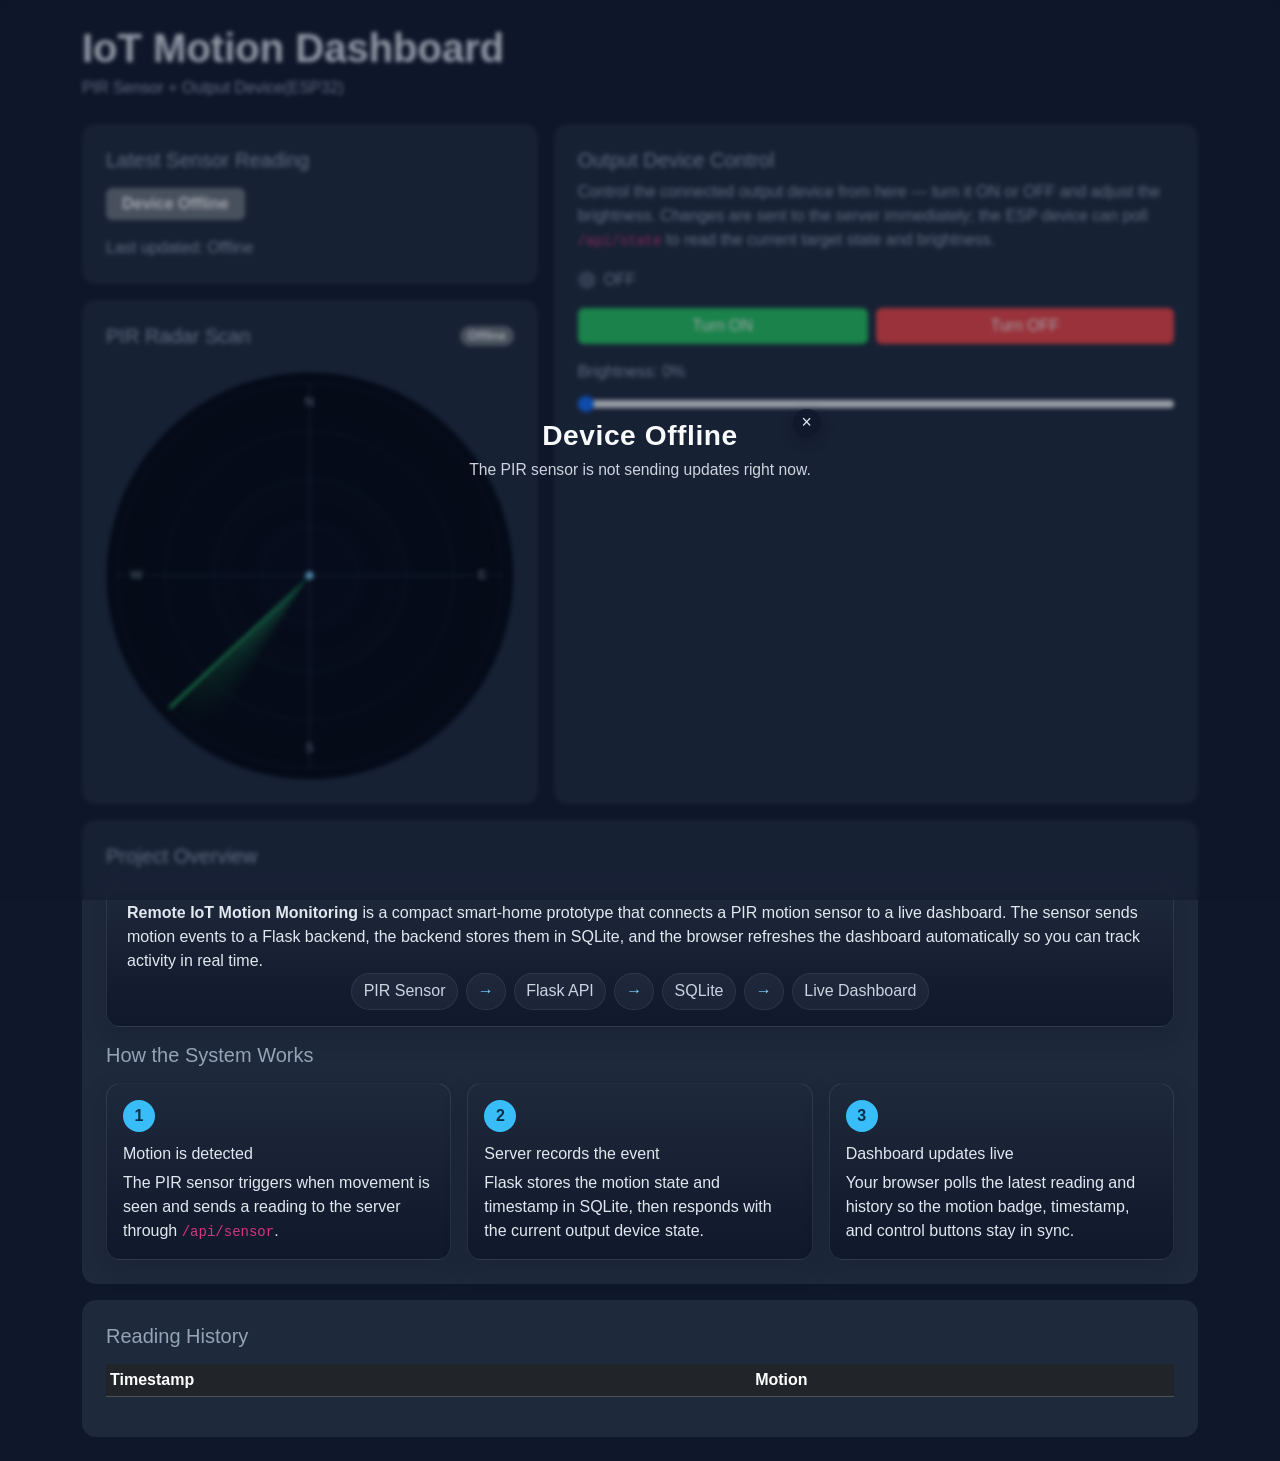
==== templates/index.html @ 16101492 "Initial commit" ====
<!DOCTYPE html>
<html lang="en">
<head>
<meta charset="UTF-8">
<title>IoT Motion Dashboard</title>
<meta name="viewport" content="width=device-width, initial-scale=1">
<link href="https://cdn.jsdelivr.net/npm/bootstrap@5.3.3/dist/css/bootstrap.min.css" rel="stylesheet">
<style>
  body { background: #0f172a; color: #e2e8f0; font-family: 'Segoe UI', sans-serif; }
  .card { background: #1e293b; border: none; border-radius: 14px; }
  .status-dot { width: 18px; height: 18px; border-radius: 50%; display: inline-block; margin-right: 8px; }
  .dot-on { background: #22c55e; box-shadow: 0 0 12px #22c55e; }
  .dot-off { background: #475569; }
  .badge-motion { font-size: 1rem; padding: .5em 1em; }
  .radar-card { overflow: hidden; }
  .radar-wrap { display: flex; align-items: center; justify-content: center; padding-top: .5rem; }
  /* Realistic radar display: canvas-based for smooth animation */
  .radar-display {
    position: relative; width: 100%; min-width: 140px; max-width: 220px; aspect-ratio: 1/1; border-radius: 50%;
    background: radial-gradient(circle at center, rgba(2,6,23,0.9), rgba(6,10,20,0.85) 40%, rgba(2,6,23,0.95));
    border: 1px solid rgba(125,211,252,0.06); box-shadow: inset 0 0 30px rgba(14,165,233,0.04), 0 0 18px rgba(14,165,233,0.03);
    display: flex; align-items: center; justify-content: center; overflow: hidden;
  }
  .radar-canvas {
    width: 100%; height: 100%; display: block; border-radius: 50%;
  }
  /* Subtle vignette overlay to match UI */
  .radar-overlay {
    position: absolute; inset: 0; border-radius: 50%; pointer-events: none;
    background-image: radial-gradient(circle at center, rgba(0,0,0,0) 45%, rgba(0,0,0,0.25) 100%);
    mix-blend-mode: multiply; opacity: 0.35;
  }
  /* Responsive tweaks */
  @media (max-width: 576px) {
    .radar-display { max-width: 180px; min-width: 120px; }
    .radar-overlay { opacity: 0.2; }
    .badge-motion { font-size: 0.9rem; padding: .35em .8em; }
  }
  .radar-glow { filter: drop-shadow(0 0 6px rgba(34,197,94,0.9)); }

  @keyframes radarSweep {
    from { transform: rotate(0deg); }
    to { transform: rotate(360deg); }
  }
  .step-card { background: linear-gradient(180deg, rgba(30,41,59,0.92), rgba(15,23,42,0.92)); border: 1px solid rgba(148, 163, 184, 0.15); border-radius: 14px; padding: 1rem; height: 100%; box-shadow: 0 10px 22px rgba(15, 23, 42, 0.25); }
  .step-icon { display: inline-flex; align-items: center; justify-content: center; width: 42px; height: 42px; border-radius: 12px; background: rgba(56, 189, 248, 0.15); color: #7dd3fc; font-size: 1.25rem; margin-bottom: 0.85rem; }
  .step-number { display: inline-flex; align-items: center; justify-content: center; width: 32px; height: 32px; border-radius: 50%; background: #38bdf8; color: #082f49; font-weight: 700; margin-bottom: 0.75rem; }
  .intro-box { background: linear-gradient(180deg, rgba(30,41,59,0.92), rgba(15, 23, 42, 0.92)); border: 1px solid rgba(148, 163, 184, 0.15); border-radius: 14px; padding: 1rem 1.25rem; box-shadow: 0 10px 22px rgba(15, 23, 42, 0.25);}
  .mini-flow { display: flex; align-items: center; justify-content: center; gap: .5rem; flex-wrap: wrap; color: #cbd5e1; }
  .mini-flow span { background: rgba(148,163,184,0.08); border: 1px solid rgba(148,163,184,0.12); border-radius: 999px; padding: .35rem .7rem; }
  .intro-box p, .step-card h6, .step-card p { color: #e2e8f0; }
  .arrow { color: #7dd3fc; font-weight: 700; }
  table { color: #e2e8f0; }
  .btn-on { background: #22c55e; border: none; }
  .btn-off { background: #ef4444; border: none; }
  h1 { font-weight: 600; }
  .muted { color: #94a3b8; }
.state-text-muted { color: #94a3b8 !important; }

/* Responsive layout: stack columns on tablet/mobile and ensure radar stays circular */
@media (max-width: 992px) {
  /* Make the two main columns full-width (single column layout) */
  .row.g-3 { flex-direction: column; }
  .col-lg-5, .col-lg-7 { flex: 0 0 100%; max-width: 100%; }

  /* Ensure cards and radar have comfortable touch padding */
  .radar-card, .card.p-4 { margin-bottom: 1rem; padding: 1rem; }
  .radar-wrap { padding-top: .75rem; padding-bottom: .75rem; }
  .radar-display { margin: 0 auto; }

  /* Make controls touch-friendly */
  .btn { padding: .75rem 1rem; font-size: 1rem; }
  .form-range { touch-action: none; }

  /* Avoid horizontal scrolling for tables and long content */
  .table-responsive { overflow-x: auto; }
}

/* Landscape phones: allow a slightly larger radar while keeping layout stacked */
@media (max-width: 768px) and (orientation: landscape) {
  .radar-display { max-width: 260px; }
}

/* Desktop: allow a larger radar size while preserving circular shape */
@media (min-width: 992px) {
  .radar-display { max-width: 420px; min-width: 220px; }
  .radar-wrap { padding-top: 1rem; }
}

/* Ensure the radar never overlaps other content and scales smoothly */
.radar-display { box-sizing: border-box; transition: width 240ms ease, max-width 240ms ease, margin 240ms ease; }

.offline-modal-backdrop {
  position: fixed;
  inset: 0;
  background: rgba(15, 23, 42, 0.38);
  backdrop-filter: blur(2px);
  -webkit-backdrop-filter: blur(2px);
  display: none;
  align-items: center;
  justify-content: center;
  z-index: 1000;
  padding: 1rem;
}

.offline-modal-backdrop.show {
  display: flex;
}

.offline-modal {
  position: relative;
  width: auto;
  background: transparent;
  border: 0;
  border-radius: 0;
  box-shadow: none;
  padding: 0;
  text-align: center;
}

.offline-modal-close {
  position: absolute;
  top: -10px;
  right: -10px;
  width: 28px;
  height: 28px;
  border: 0;
  border-radius: 50%;
  background: rgba(15, 23, 42, 0.75);
  color: #e2e8f0;
  font-size: 1.1rem;
  line-height: 1;
  cursor: pointer;
  box-shadow: 0 4px 14px rgba(2, 6, 23, 0.25);
}

.offline-modal-title {
  color: #f8fafc;
  font-size: clamp(1.25rem, 2.2vw, 1.85rem);
  font-weight: 700;
  margin: 0 0 0.35rem;
  letter-spacing: 0.02em;
}

.offline-modal-text {
  color: #e2e8f0;
  margin: 0;
  line-height: 1.5;
  font-size: 0.98rem;
  opacity: 0.9;
}
</style>
</head>
<body class="p-4">
<div id="offline-modal-backdrop" class="offline-modal-backdrop" aria-live="assertive" aria-modal="true" role="dialog">
  <div class="offline-modal">
    <button id="offline-modal-close" class="offline-modal-close" type="button" aria-label="Close offline notification">×</button>
    <h3 class="offline-modal-title">Device Offline</h3>
    <p class="offline-modal-text">The PIR sensor is not sending updates right now.</p>
  </div>
</div>
<div class="container">
  <h1 class="mb-1">IoT Motion Dashboard</h1>
  <p class="muted mb-4">PIR Sensor + Output Device(ESP32)</p>

  <div class="row g-3">
    <div class="col-lg-5">
      <div class="d-flex flex-column gap-3 h-100">
        <div class="card p-4">
          <h5 class="muted">Latest Sensor Reading</h5>
          <div class="d-flex align-items-center mt-2">
            <span id="motion-badge" class="badge bg-secondary badge-motion">--</span>
          </div>
          <p class="mt-3 mb-0 muted">Last updated: <span id="last-updated">--</span></p>
        </div>

        <div class="card p-4 radar-card">
          <div class="d-flex justify-content-between align-items-center mb-2">
            <h5 class="muted mb-0">PIR Radar Scan</h5>
            <span id="radar-status" class="badge rounded-pill bg-secondary">Standby</span>
          </div>
          <div class="radar-wrap">
            <div id="radar-display" class="radar-display">
              <canvas id="radar-canvas" class="radar-canvas" aria-label="radar display"></canvas>
              <div class="radar-overlay"></div>
            </div>
          </div>
        </div>
      </div>
    </div>

    <div class="col-lg-7">
      <div class="card p-4 h-100">
        <h5 class="muted">Output Device Control</h5>
        <p class="muted mb-2">Control the connected output device from here — turn it ON or OFF and adjust the brightness. Changes are sent to the server immediately; the ESP device can poll <code>/api/state</code> to read the current target state and brightness.</p>
        <div class="d-flex align-items-center mt-2 mb-3">
          <span id="state-dot" class="status-dot dot-off"></span>
          <span id="state-text" class="md-4">OFF</span>
        </div>
        <div class="d-flex gap-2 mb-3">
          <button class="btn btn-on text-white flex-fill" onclick="setState('ON')">Turn ON</button>
          <button class="btn btn-off text-white flex-fill" onclick="setState('OFF')">Turn OFF</button>
        </div>
        <div class="mb-2">
          <label for="brightness-slider" class="form-label muted">Brightness: <span id="brightness-value">100</span>%</label>
          <input id="brightness-slider" type="range" min="0" max="100" value="100" class="form-range" oninput="onBrightnessInput(this.value)" onchange="setBrightness(this.value)">
        </div>
      </div>
    </div>
  </div>

  <div class="card p-4 mt-3">
    <h5 class="muted mb-3">Project Overview</h5>
    <div class="intro-box mb-3">
      <p class="muted mb-0"><strong>Remote IoT Motion Monitoring</strong> is a compact smart-home prototype that connects a PIR motion sensor to a live dashboard. The sensor sends motion events to a Flask backend, the backend stores them in SQLite, and the browser refreshes the dashboard automatically so you can track activity in real time.</p>
  
      <div class="mini-flow">
        <span>PIR Sensor</span>
        <span class="arrow">→</span>
        <span>Flask API</span>
        <span class="arrow">→</span>
        <span>SQLite</span>
        <span class="arrow">→</span>
        <span>Live Dashboard</span>
      </div>
    </div>

    <h5 class="muted mb-3">How the System Works</h5>
    <div class="row g-3">
      <div class="col-md-4">
        <div class="step-card">
          <div class="step-number">1</div>
          <h6>Motion is detected</h6>
          <p class="muted mb-0">The PIR sensor triggers when movement is seen and sends a reading to the server through <code>/api/sensor</code>.</p>
        </div>
      </div>
      <div class="col-md-4">
        <div class="step-card">
          <div class="step-number">2</div>
          <h6>Server records the event</h6>
          <p class="muted mb-0">Flask stores the motion state and timestamp in SQLite, then responds with the current output device state.</p>
        </div>
      </div>
      <div class="col-md-4">
        <div class="step-card">
          <div class="step-number">3</div>
          <h6>Dashboard updates live</h6>
          <p class="muted mb-0">Your browser polls the latest reading and history so the motion badge, timestamp, and control buttons stay in sync.</p>
        </div>
      </div>
    </div>
  </div>

  <div class="card p-4 mt-3">
    <h5 class="muted mb-3">Reading History</h5>
    <div class="table-responsive">
      <table class="table table-dark table-sm">
        <thead>
          <tr><th>Timestamp</th><th>Motion</th></tr>
        </thead>
        <tbody id="history-body">
        </tbody>
      </table>
    </div>
  </div>
</div>

<script>
/* Control + brightness (unchanged behavior) */
async function setState(state) {
  await fetch('/api/control', {
    method: 'POST',
    headers: {'Content-Type': 'application/json'},
    body: JSON.stringify({state})
  });
  refreshLatest();
}

function onBrightnessInput(val) {
  const disp = document.getElementById('brightness-value');
  if (disp) disp.textContent = val;
}

async function setBrightness(value) {
  await fetch('/api/control', {
    method: 'POST',
    headers: {'Content-Type': 'application/json'},
    body: JSON.stringify({brightness: parseInt(value, 10)})
  });
  refreshLatest();
}

/* Motion badge + radar integration */
let _lastMotion = null;
let sensorConnected = false;

function renderMotionBadge(motion, isConnected = true) {
  const el = document.getElementById('motion-badge');
  const status = document.getElementById('radar-status');
  const radar = document.getElementById('radar-display');

  if (!isConnected || motion === null || motion === undefined) {
    el.textContent = 'Device Offline';
    el.className = 'badge bg-secondary badge-motion';
    radar.classList.remove('active');
    status.textContent = 'Offline';
    status.className = 'badge rounded-pill bg-secondary';
    return;
  }

  if (motion === 1) {
    el.textContent = 'Motion Detected';
    el.className = 'badge bg-success badge-motion';
    radar.classList.add('active');
    status.textContent = 'Motion';
    status.className = 'badge rounded-pill bg-success';
  }
  else {
    el.textContent = 'No Motion';
    el.className = 'badge bg-primary badge-motion';
    radar.classList.remove('active');
    status.textContent = 'Standby';
    status.className = 'badge rounded-pill bg-secondary';
  }
}

function renderState(state) {
  const textEl = document.getElementById('state-text');
  textEl.textContent = state;
  textEl.classList.add('state-text-muted');
  const dot = document.getElementById('state-dot');
  dot.className = 'status-dot ' + (state === 'ON' ? 'dot-on' : 'dot-off');
}

function renderBrightness(brightness) {
  const val = (typeof brightness === 'number' ? brightness : (brightness ? parseInt(brightness, 10) : 100));
  const slider = document.getElementById('brightness-slider');
  const disp = document.getElementById('brightness-value');
  if (slider) slider.value = val;
  if (disp) disp.textContent = val;
}

/* Radar canvas: rings, crosshair, sweep, and blips */
const radar = {
  canvas: null,
  ctx: null,
  w: 0,
  h: 0,
  cx: 0,
  cy: 0,
  r: 0,
  dpr: window.devicePixelRatio || 1,
  sweepAngle: 0,
  sweepSpeed: (2 * Math.PI) / 4.0, // one rotation in ~4s
  lastTs: null,
  blips: [] // {angle, dist(0-1), intensity, lastHitTs}
};

function radarInit() {
  radar.canvas = document.getElementById('radar-canvas');
  if (!radar.canvas) return;
  radar.ctx = radar.canvas.getContext('2d');
  resizeCanvas();

  // Resize handler (debounced)
  window.addEventListener('resize', () => {
    clearTimeout(radar._resizeTO);
    radar._resizeTO = setTimeout(resizeCanvas, 120);
  });

  // Touch/click on mobile: add a blip where the user taps (useful for testing)
  function handlePointer(e) {
    try {
      const rect = radar.canvas.getBoundingClientRect();
      const clientX = (e.touches && e.touches[0]) ? e.touches[0].clientX : e.clientX;
      const clientY = (e.touches && e.touches[0]) ? e.touches[0].clientY : e.clientY;
      const x = (clientX - rect.left) * (radar.canvas.width / rect.width) - radar.canvas.width / 2;
      const y = (clientY - rect.top) * (radar.canvas.height / rect.height) - radar.canvas.height / 2;
      // Convert to canvas-space normalized distance and angle
      const angle = Math.atan2(y, x);
      const distPx = Math.sqrt(x*x + y*y);
      const maxR = Math.min(radar.canvas.width, radar.canvas.height) * 0.5 * radar.dpr * 0.95;
      const normalized = Math.min(0.98, Math.max(0.05, distPx / maxR));
      addBlipAt(angle, normalized);
    } catch (ex) {
      console.warn('pointer handler error', ex);
    }
    // prevent default so page doesn't scroll on touch
    if (e.cancelable) e.preventDefault();
  }
  radar.canvas.addEventListener('click', handlePointer);
  radar.canvas.addEventListener('touchend', (ev) => handlePointer(ev.changedTouches ? ev : ev));

  radar.lastTs = performance.now();
  requestAnimationFrame(animateRadar);
}

function resizeCanvas() {
  const c = radar.canvas;
  const rect = c.getBoundingClientRect();
  // Cap DPR for mobile to avoid huge canvases that kill performance
  radar.dpr = Math.min(window.devicePixelRatio || 1, 2);
  radar.w = Math.max(1, Math.floor(rect.width));
  radar.h = Math.max(1, Math.floor(rect.height));
  c.width = Math.floor(radar.w * radar.dpr);
  c.height = Math.floor(radar.h * radar.dpr);
  c.style.width = radar.w + 'px';
  c.style.height = radar.h + 'px';
  radar.cx = c.width / 2;
  radar.cy = c.height / 2;
  radar.r = Math.min(radar.cx, radar.cy) * 0.95;
  // Adjust sweep speed on small displays for a snappier feel
  radar.sweepSpeed = (2 * Math.PI) / (radar.r < 120 ? 3.2 : 4.0);
  if (radar.ctx) radar.ctx.setTransform(radar.dpr, 0, 0, radar.dpr, 0, 0);
}

function addBlipAt(angleRad, dist) {
  radar.blips.push({angle: angleRad, dist: Math.max(0.08, Math.min(0.98, dist)), intensity: 0, lastHit: 0});
  // keep last N blips
  if (radar.blips.length > 24) radar.blips.shift();
}

function addRandomBlip() {
  const angle = Math.random() * Math.PI * 2;
  const dist = 0.18 + Math.random() * 0.75;
  addBlipAt(angle, dist);
}

function drawRings(ctx) {
  // lower ring count on smaller displays for clarity
  const rings = radar.r > 120 ? 4 : 3;
  ctx.save();
  ctx.translate(radar.cx, radar.cy);
  ctx.lineWidth = Math.max(0.8, Math.min(1.2, radar.r / 200));
  for (let i = 1; i <= rings; i++) {
    const rr = (radar.r * i) / rings;
    ctx.beginPath();
    ctx.strokeStyle = 'rgba(125,211,252,' + (0.06 + i * 0.02) + ')';
    ctx.arc(0, 0, rr, 0, Math.PI * 2);
    ctx.stroke();
  }
  // Crosshair (drawn on top, slightly brighter for visibility)
  ctx.beginPath();
  ctx.moveTo(-radar.r, 0); ctx.lineTo(radar.r, 0);
  ctx.moveTo(0, -radar.r); ctx.lineTo(0, radar.r);
  ctx.strokeStyle = 'rgba(125,211,252,0.20)';
  ctx.lineWidth = Math.max(1, Math.min(2, radar.r / 160));
  ctx.stroke();

  // Center reticle
  ctx.beginPath();
  ctx.fillStyle = 'rgba(125,211,252,0.95)';
  const centerDot = Math.max(2, Math.round(radar.r * 0.02));
  ctx.arc(0, 0, centerDot, 0, Math.PI * 2);
  ctx.fill();

  // Cardinal labels (N,E,S,W)
  ctx.fillStyle = 'rgba(148,163,184,0.9)';
  const fontSize = Math.max(10, Math.round(radar.r * 0.07));
  ctx.font = `${fontSize}px sans-serif`;
  ctx.textAlign = 'center';
  ctx.textBaseline = 'middle';
  const labelDist = radar.r * 0.9;
  ctx.fillText('N', 0, -labelDist);
  ctx.fillText('E', labelDist, 0);
  ctx.fillText('S', 0, labelDist);
  ctx.fillText('W', -labelDist, 0);

  // Subtle ticks radial (fewer ticks on small screens)
  ctx.beginPath();
  const tickStep = radar.r > 120 ? 30 : 60;
  for (let a = 0; a < 360; a += tickStep) {
    const ang = (a * Math.PI) / 180;
    const x1 = Math.cos(ang) * (radar.r * 0.98);
    const y1 = Math.sin(ang) * (radar.r * 0.98);
    const x2 = Math.cos(ang) * (radar.r);
    const y2 = Math.sin(ang) * (radar.r);
    ctx.moveTo(x1, y1); ctx.lineTo(x2, y2);
  }
  ctx.strokeStyle = 'rgba(148,163,184,0.06)';
  ctx.lineWidth = Math.max(0.6, Math.min(1.2, radar.r / 220));
  ctx.stroke();
  ctx.restore();
}

function drawSweep(ctx, angle) {
  // Sweep width and trailing steps adapt to radar size for performance and visual scale
  const sweepWidth = radar.r < 120 ? 0.18 : 0.28; // radians of sweep arc
  const steps = Math.max(12, Math.floor(radar.r / 3)); // scale steps with radius
  const maxAlpha = Math.min(0.72, 0.6 + (radar.r / 600));
  ctx.save();
  ctx.translate(radar.cx, radar.cy);

  for (let i = 0; i < steps; i++) {
    const a = angle - (i * (sweepWidth / steps));
    const alpha = Math.max(0, maxAlpha * (1 - i / steps));
    const g = ctx.createRadialGradient(0, 0, 0, 0, 0, radar.r);
    // gradient stops scaled to radar size
    g.addColorStop(0, `rgba(34,197,94,${(alpha * 0.95).toFixed(3)})`);
    g.addColorStop(1, `rgba(34,197,94,${(alpha * 0.02).toFixed(3)})`);
    ctx.fillStyle = g;
    ctx.beginPath();
    ctx.moveTo(0, 0);
    ctx.arc(0, 0, radar.r, a - sweepWidth / steps, a, false);
    ctx.closePath();
    ctx.globalCompositeOperation = 'lighter';
    ctx.fill();
  }

  // strong leading edge (angle thickness scales with radar size)
  const edgeThickness = Math.max(0.006, 0.012 * (120 / Math.max(80, radar.r)));
  ctx.beginPath();
  ctx.moveTo(0,0);
  ctx.arc(0,0, radar.r, angle - edgeThickness, angle + edgeThickness);
  ctx.closePath();
  ctx.fillStyle = 'rgba(34,197,94,0.95)';
  ctx.fill();

  ctx.restore();
  ctx.globalCompositeOperation = 'source-over';
}

function drawBlips(ctx, angle) {
  ctx.save();
  ctx.translate(radar.cx, radar.cy);
  for (let b of radar.blips) {
    // Determine angular distance to sweep leading edge
    let diff = Math.atan2(Math.sin(angle - b.angle), Math.cos(angle - b.angle));
    const passThreshold = Math.max(0.06, 0.12 * (120 / Math.max(80, radar.r))); // scale threshold with radius
    // When sweep is within threshold behind the blip angle, spike intensity
    if (Math.abs(diff) < passThreshold) {
      b.intensity = Math.min(1.0, b.intensity + (1 - Math.abs(diff) / passThreshold));
      b.lastHit = performance.now();
    } else {
      // decay intensity
      b.intensity *= 0.985;
    }

    // further slowly decay over time
    const age = (performance.now() - (b.lastHit || 0)) / 1000;
    b.intensity = Math.max(0, b.intensity - age * 0.02);

    const br = b.dist * radar.r;
    const x = Math.cos(b.angle) * br;
    const y = Math.sin(b.angle) * br;

    // draw glow — size scales with radar.r
    const glowRadius = Math.max(6, Math.round(radar.r * 0.06 + 18 * b.intensity));
    const grd = ctx.createRadialGradient(x, y, 0, x, y, glowRadius);
    const galpha = 0.6 * b.intensity;
    grd.addColorStop(0, `rgba(34,197,94,${(0.95 * galpha).toFixed(3)})`);
    grd.addColorStop(0.4, `rgba(34,197,94,${(0.5 * galpha).toFixed(3)})`);
    grd.addColorStop(1, 'rgba(34,197,94,0)');
    ctx.fillStyle = grd;
    ctx.beginPath();
    const outerRadius = Math.max(6, Math.round(radar.r * 0.04 + 12 * b.intensity));
    ctx.arc(x, y, outerRadius, 0, Math.PI * 2);
    ctx.fill();

    // core dot (scale with radar.r)
    if (b.intensity > 0.06) {
      ctx.beginPath();
      ctx.fillStyle = `rgba(220,255,200,${Math.min(1, 0.6 * b.intensity + 0.2)})`;
      const coreRadius = Math.max(2, Math.round(radar.r * 0.01 + 3 * b.intensity));
      ctx.arc(x, y, coreRadius, 0, Math.PI * 2);
      ctx.fill();
    }
  }
  ctx.restore();
}

function animateRadar(ts) {
  if (!radar.ctx) return;
  const ctx = radar.ctx;
  const dt = (ts - (radar.lastTs || ts)) / 1000;
  radar.lastTs = ts;
  radar.sweepAngle += radar.sweepSpeed * dt;
  // keep in [0, 2pi)
  if (radar.sweepAngle > Math.PI * 2) radar.sweepAngle -= Math.PI * 2;

  // background - match page palette
  ctx.clearRect(0,0, radar.w, radar.h);
  // subtle grid background
  const bgGrad = ctx.createRadialGradient(radar.cx, radar.cy, radar.r * 0.1, radar.cx, radar.cy, radar.r);
  bgGrad.addColorStop(0, 'rgba(3,8,20,0.95)');
  bgGrad.addColorStop(1, 'rgba(0,4,10,0.88)');
  ctx.fillStyle = bgGrad;
  ctx.fillRect(0,0, radar.w, radar.h);

  // sweep (draw first so it appears beneath rings/crosshair)
  drawSweep(ctx, radar.sweepAngle);

  // blips
  drawBlips(ctx, radar.sweepAngle);

  // rings and crosshair (draw last so they're always visible)
  drawRings(ctx);

  requestAnimationFrame(animateRadar);
}

function showOfflineModal() {
  const modal = document.getElementById('offline-modal-backdrop');
  if (modal) modal.classList.add('show');
}

function hideOfflineModal() {
  const modal = document.getElementById('offline-modal-backdrop');
  if (modal) modal.classList.remove('show');
}

/* Refresh functions (poll backend) */
async function refreshLatest() {
  try {
    const res = await fetch('/api/latest');
    if (!res.ok) {
      throw new Error('latest endpoint error: ' + res.status);
    }

    const data = await res.json();
    const connected = data.connected === true;
    sensorConnected = connected;

    if (!connected) {
      showOfflineModal();
      renderMotionBadge(null, false);
      renderState(data.device_state || 'OFF');
      renderBrightness(data.brightness ?? 0);
      document.getElementById('last-updated').textContent = 'Offline';
      _lastMotion = null;
      return;
    }

    hideOfflineModal();
    renderMotionBadge(data.motion, true);
    renderState(data.device_state);
    renderBrightness(data.brightness);
    document.getElementById('last-updated').textContent = data.timestamp || 'No signal';

    // Create a blip when motion transitions to detected
    if (data.motion === 1 && _lastMotion !== 1) {
      // If device provided angle (degrees) and distance (meters), use them to place the blip
      if (data.angle != null && data.distance != null) {
        const deg = Number(data.angle);
        const rangeMax = Number(data.range_max) || 10.0; // fallback if device doesn't send range_max
        const normalized = Math.min(1, Math.max(0, Number(data.distance) / rangeMax));
        // Convert device angle (0° = North/up, clockwise) to canvas radians (0 = +X, clockwise)
        const angleRad = (deg - 90) * Math.PI / 180.0;
        addBlipAt(angleRad, normalized);
      } else {
        // randomize position so multiple events look natural
        addRandomBlip();
      }
    }
    _lastMotion = data.motion;
  } catch (e) {
    console.error('refreshLatest error', e);
    sensorConnected = false;
    showOfflineModal();
    renderMotionBadge(null, false);
    renderState('OFF');
    renderBrightness(0);
    document.getElementById('last-updated').textContent = 'Offline';
    _lastMotion = null;
  }
}

async function refreshHistory() {
  const res = await fetch('/api/history');
  const rows = await res.json();
  const body = document.getElementById('history-body');
  body.innerHTML = rows.map(r =>
    `<tr><td>${r.timestamp}</td><td>${r.motion === 1 ? 'Motion' : 'No Motion'}</td></tr>`
  ).join('');
}

function refreshAll() { refreshLatest(); refreshHistory(); }

document.getElementById('offline-modal-close').addEventListener('click', hideOfflineModal);

document.addEventListener('keydown', (event) => {
  if (event.key === 'Escape') {
    hideOfflineModal();
  }
});

// initialize radar + start polling
radarInit();
refreshAll();
setInterval(refreshAll, 2000); // auto-update every 2 seconds, no page refresh needed
</script>
</body>
</html>
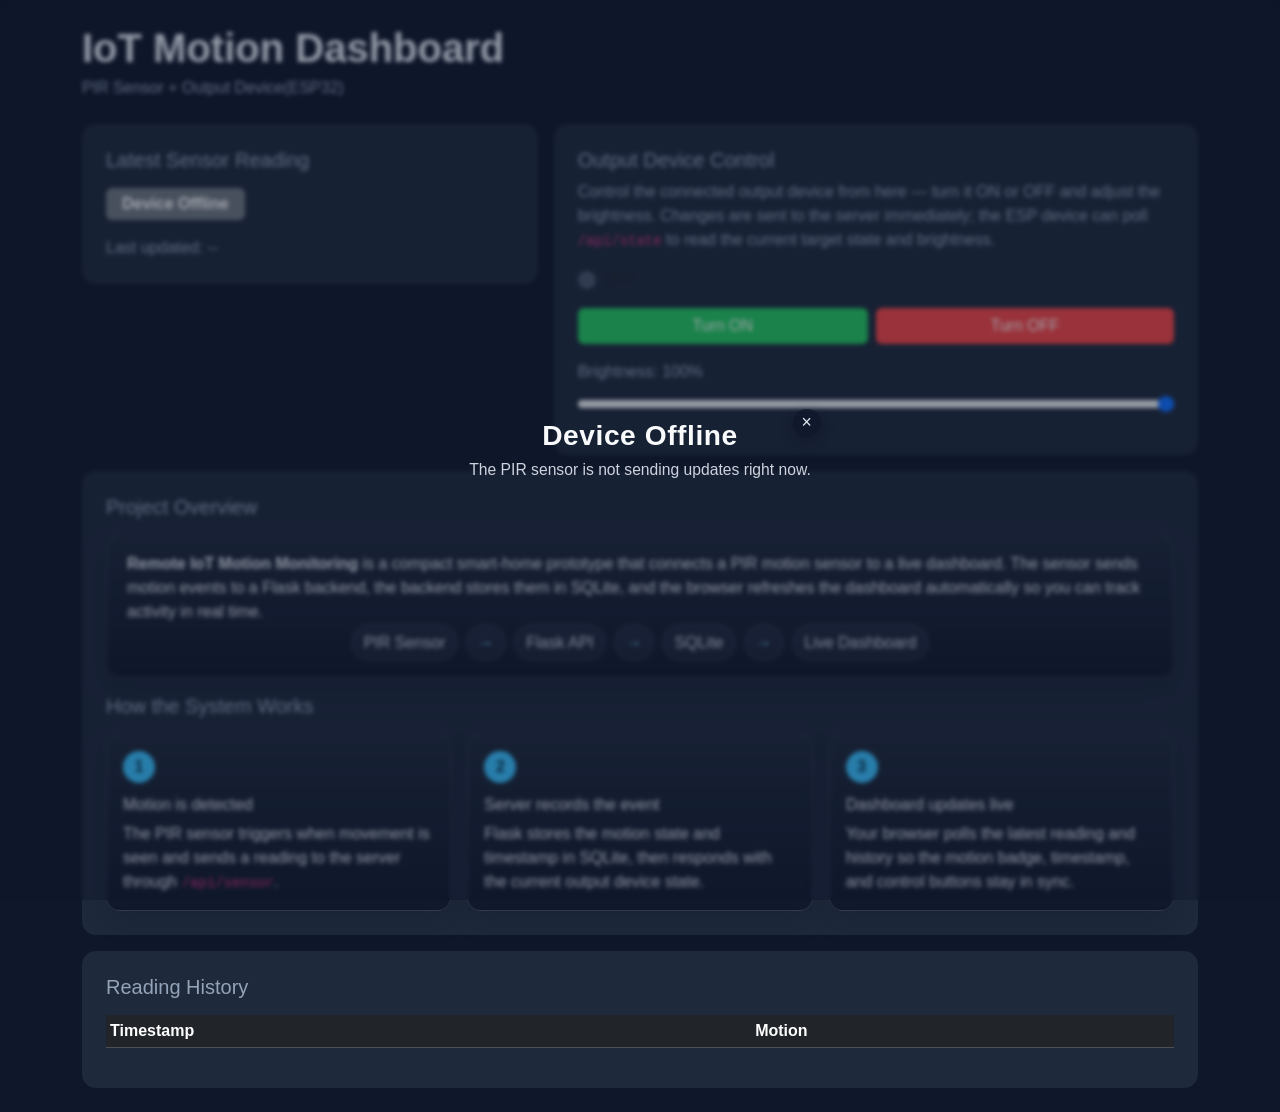
==== commit e9657a9e: "Remove radar container from dashboard" ====
--- a/templates/index.html
+++ b/templates/index.html
@@ -172,19 +172,6 @@
             <span id="motion-badge" class="badge bg-secondary badge-motion">--</span>
           </div>
           <p class="mt-3 mb-0 muted">Last updated: <span id="last-updated">--</span></p>
-        </div>
-
-        <div class="card p-4 radar-card">
-          <div class="d-flex justify-content-between align-items-center mb-2">
-            <h5 class="muted mb-0">PIR Radar Scan</h5>
-            <span id="radar-status" class="badge rounded-pill bg-secondary">Standby</span>
-          </div>
-          <div class="radar-wrap">
-            <div id="radar-display" class="radar-display">
-              <canvas id="radar-canvas" class="radar-canvas" aria-label="radar display"></canvas>
-              <div class="radar-overlay"></div>
-            </div>
-          </div>
         </div>
       </div>
     </div>
@@ -670,7 +657,7 @@
   const rows = await res.json();
   const body = document.getElementById('history-body');
   body.innerHTML = rows.map(r =>
-    `<tr><td>${r.timestamp}</td><td>${r.motion === 1 ? 'Motion' : 'No Motion'}</td></tr>`
+    `<tr><td>${r.timestamp}</td><td>${r.motion === 1 ? 'Object Detected' : 'No Object Detected'}</td></tr>`
   ).join('');
 }
 
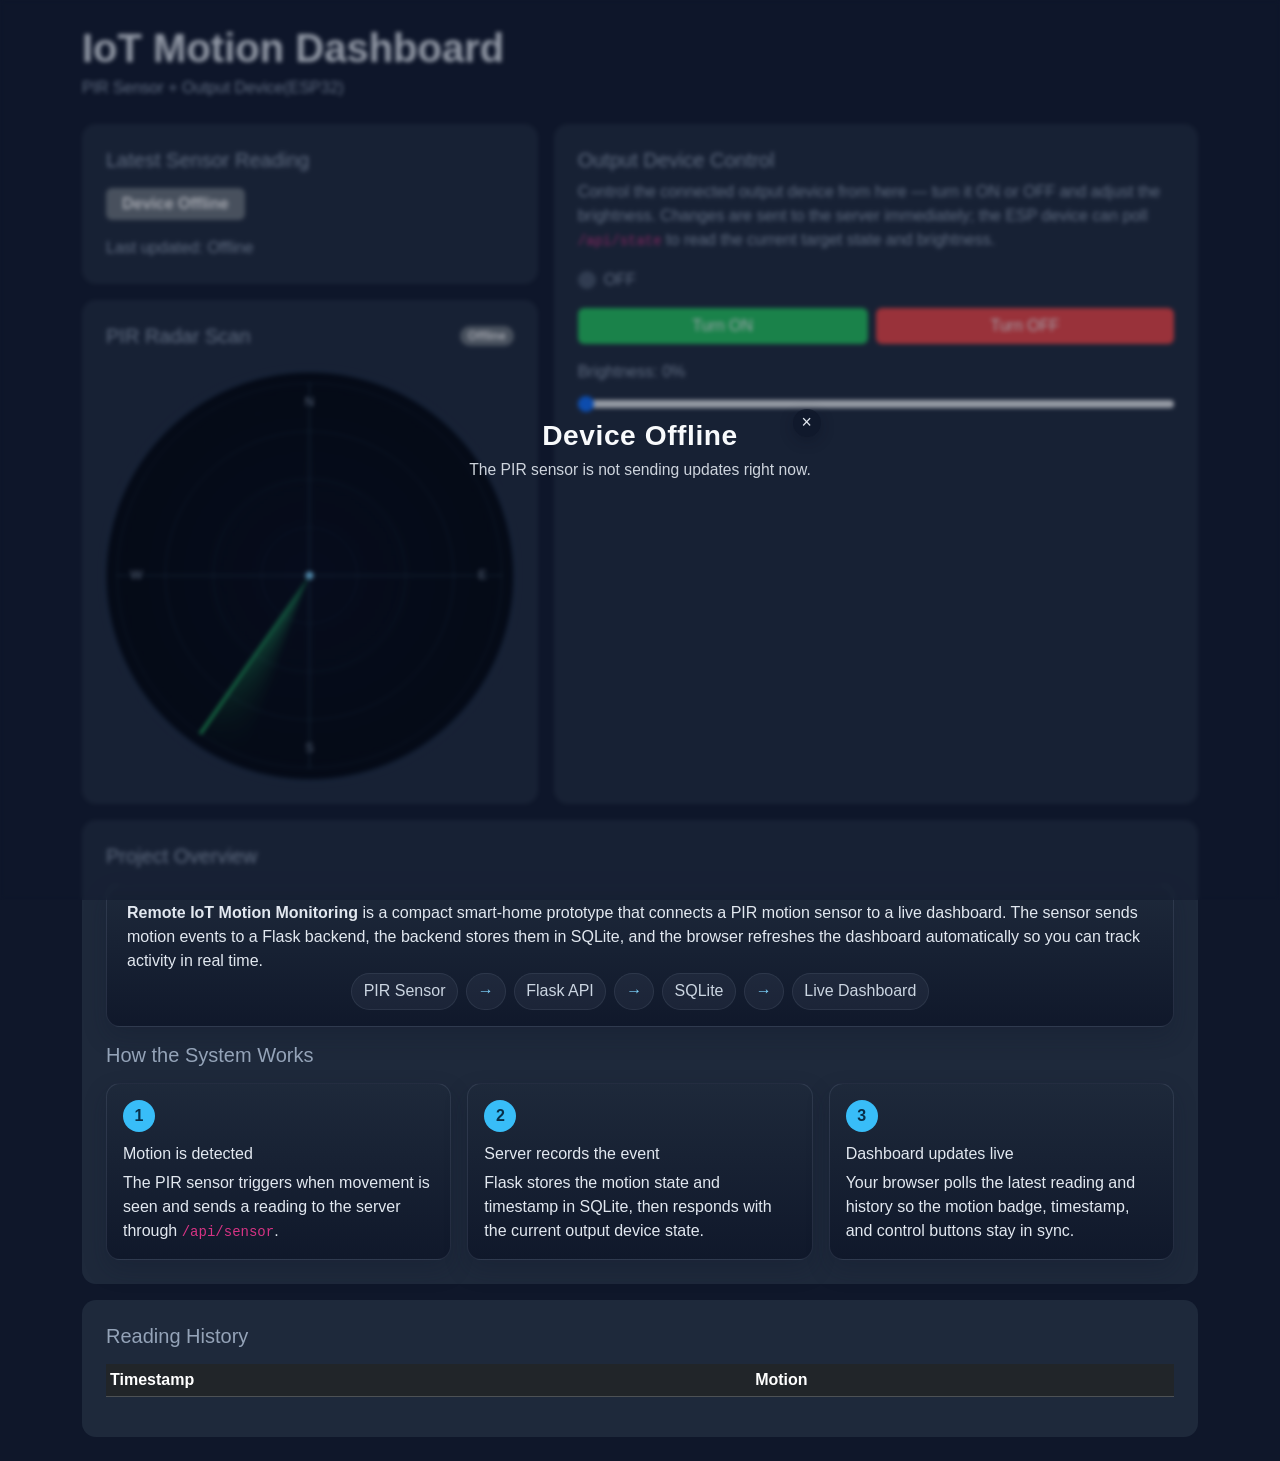
==== commit 94a96ffe: "Revert "Remove radar container from dashboard" This reverts commit e9657a9ed85b821109086f3a5e5e813a3" ====
--- a/templates/index.html
+++ b/templates/index.html
@@ -172,6 +172,19 @@
             <span id="motion-badge" class="badge bg-secondary badge-motion">--</span>
           </div>
           <p class="mt-3 mb-0 muted">Last updated: <span id="last-updated">--</span></p>
+        </div>
+
+        <div class="card p-4 radar-card">
+          <div class="d-flex justify-content-between align-items-center mb-2">
+            <h5 class="muted mb-0">PIR Radar Scan</h5>
+            <span id="radar-status" class="badge rounded-pill bg-secondary">Standby</span>
+          </div>
+          <div class="radar-wrap">
+            <div id="radar-display" class="radar-display">
+              <canvas id="radar-canvas" class="radar-canvas" aria-label="radar display"></canvas>
+              <div class="radar-overlay"></div>
+            </div>
+          </div>
         </div>
       </div>
     </div>
@@ -657,7 +670,7 @@
   const rows = await res.json();
   const body = document.getElementById('history-body');
   body.innerHTML = rows.map(r =>
-    `<tr><td>${r.timestamp}</td><td>${r.motion === 1 ? 'Object Detected' : 'No Object Detected'}</td></tr>`
+    `<tr><td>${r.timestamp}</td><td>${r.motion === 1 ? 'Motion' : 'No Motion'}</td></tr>`
   ).join('');
 }
 
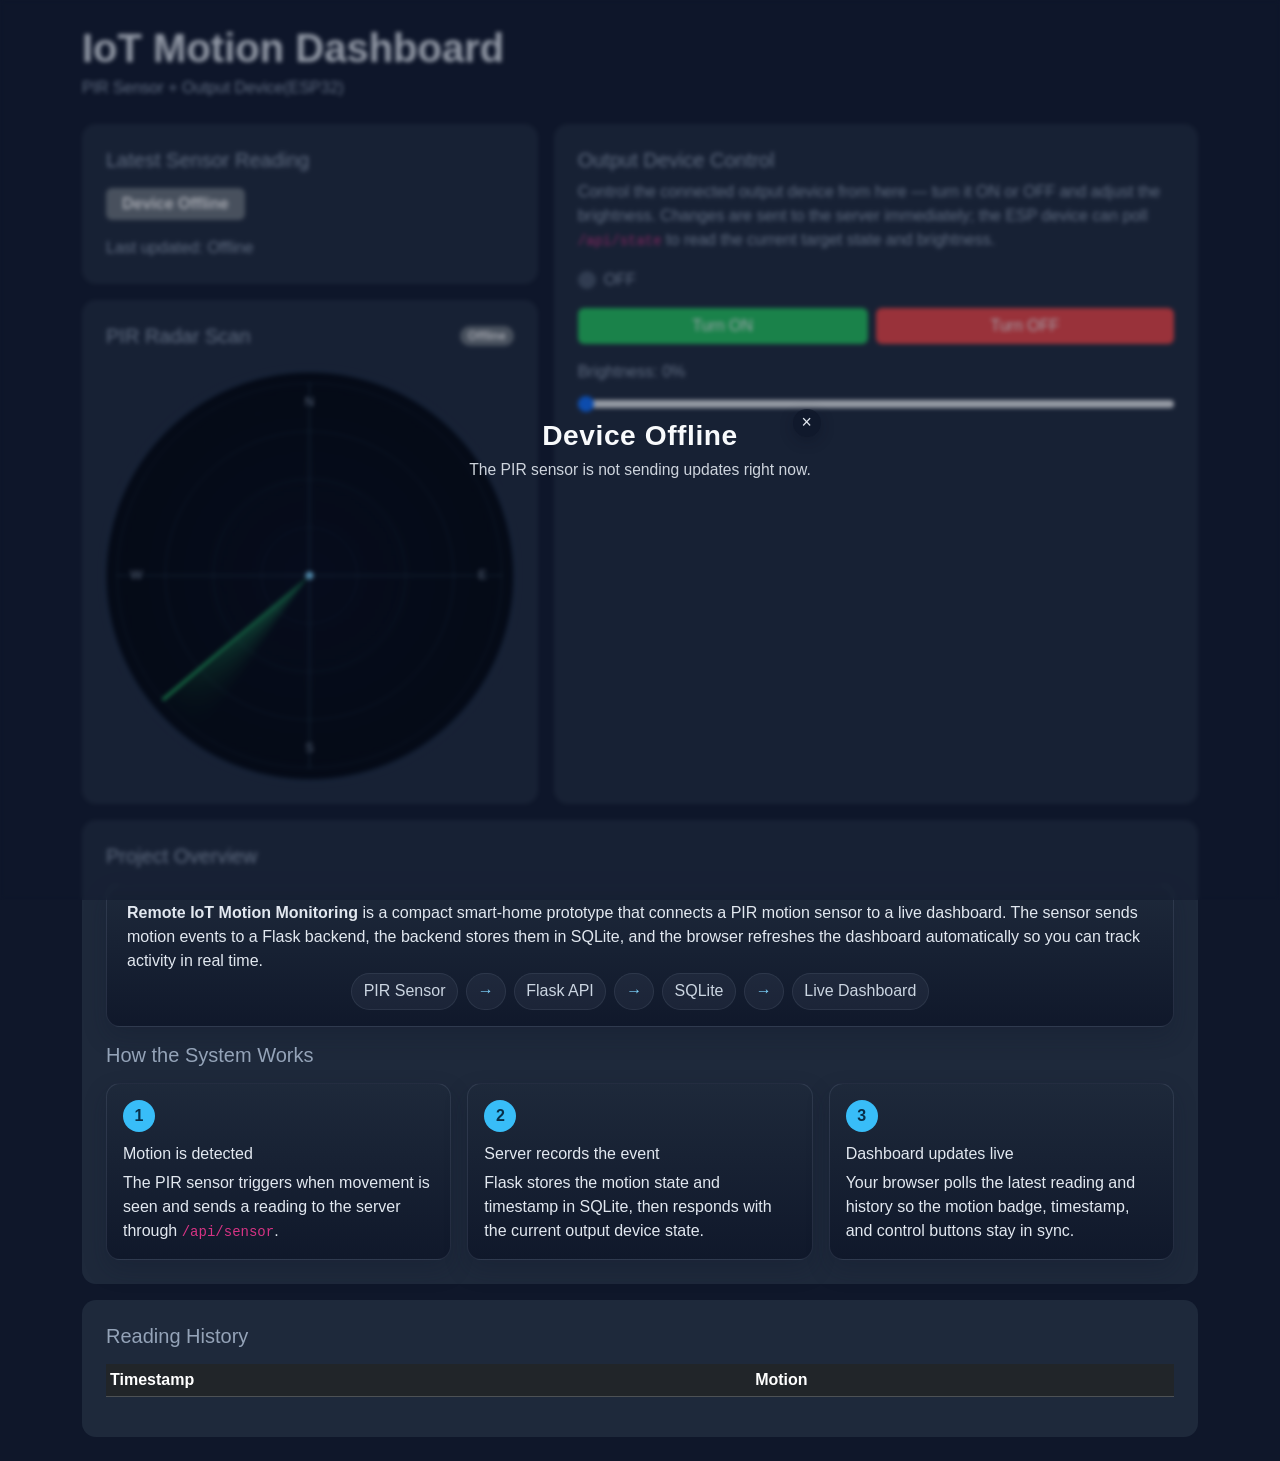
==== commit 60419965: "Update index.html" ====
--- a/templates/index.html
+++ b/templates/index.html
@@ -670,7 +670,7 @@
   const rows = await res.json();
   const body = document.getElementById('history-body');
   body.innerHTML = rows.map(r =>
-    `<tr><td>${r.timestamp}</td><td>${r.motion === 1 ? 'Motion' : 'No Motion'}</td></tr>`
+    `<tr><td>${r.timestamp}</td><td>${r.motion === 1 ? 'Object detected' : 'No object detected'}</td></tr>`
   ).join('');
 }
 
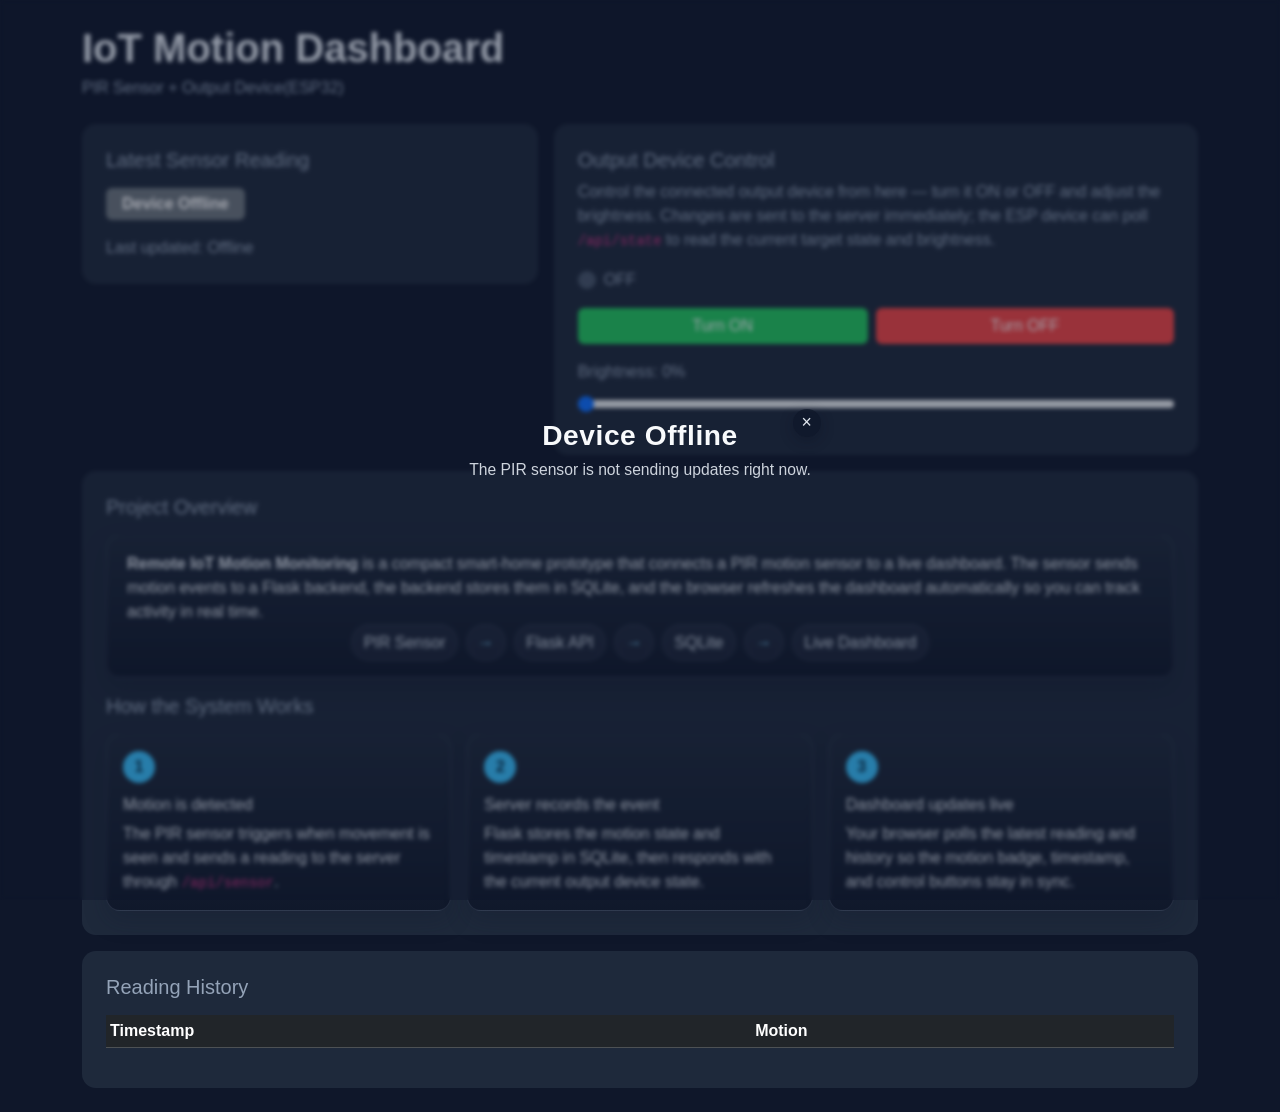
==== commit 86b1c18e: "Remove radar and fix null references" ====
--- a/templates/index.html
+++ b/templates/index.html
@@ -172,19 +172,6 @@
             <span id="motion-badge" class="badge bg-secondary badge-motion">--</span>
           </div>
           <p class="mt-3 mb-0 muted">Last updated: <span id="last-updated">--</span></p>
-        </div>
-
-        <div class="card p-4 radar-card">
-          <div class="d-flex justify-content-between align-items-center mb-2">
-            <h5 class="muted mb-0">PIR Radar Scan</h5>
-            <span id="radar-status" class="badge rounded-pill bg-secondary">Standby</span>
-          </div>
-          <div class="radar-wrap">
-            <div id="radar-display" class="radar-display">
-              <canvas id="radar-canvas" class="radar-canvas" aria-label="radar display"></canvas>
-              <div class="radar-overlay"></div>
-            </div>
-          </div>
         </div>
       </div>
     </div>
@@ -302,25 +289,31 @@
   if (!isConnected || motion === null || motion === undefined) {
     el.textContent = 'Device Offline';
     el.className = 'badge bg-secondary badge-motion';
-    radar.classList.remove('active');
-    status.textContent = 'Offline';
-    status.className = 'badge rounded-pill bg-secondary';
+    if (radar) radar.classList.remove('active');
+    if (status) {
+      status.textContent = 'Offline';
+      status.className = 'badge rounded-pill bg-secondary';
+    }
     return;
   }
 
   if (motion === 1) {
     el.textContent = 'Motion Detected';
     el.className = 'badge bg-success badge-motion';
-    radar.classList.add('active');
-    status.textContent = 'Motion';
-    status.className = 'badge rounded-pill bg-success';
+    if (radar) radar.classList.add('active');
+    if (status) {
+      status.textContent = 'Motion';
+      status.className = 'badge rounded-pill bg-success';
+    }
   }
   else {
     el.textContent = 'No Motion';
     el.className = 'badge bg-primary badge-motion';
-    radar.classList.remove('active');
-    status.textContent = 'Standby';
-    status.className = 'badge rounded-pill bg-secondary';
+    if (radar) radar.classList.remove('active');
+    if (status) {
+      status.textContent = 'Standby';
+      status.className = 'badge rounded-pill bg-secondary';
+    }
   }
 }
 
